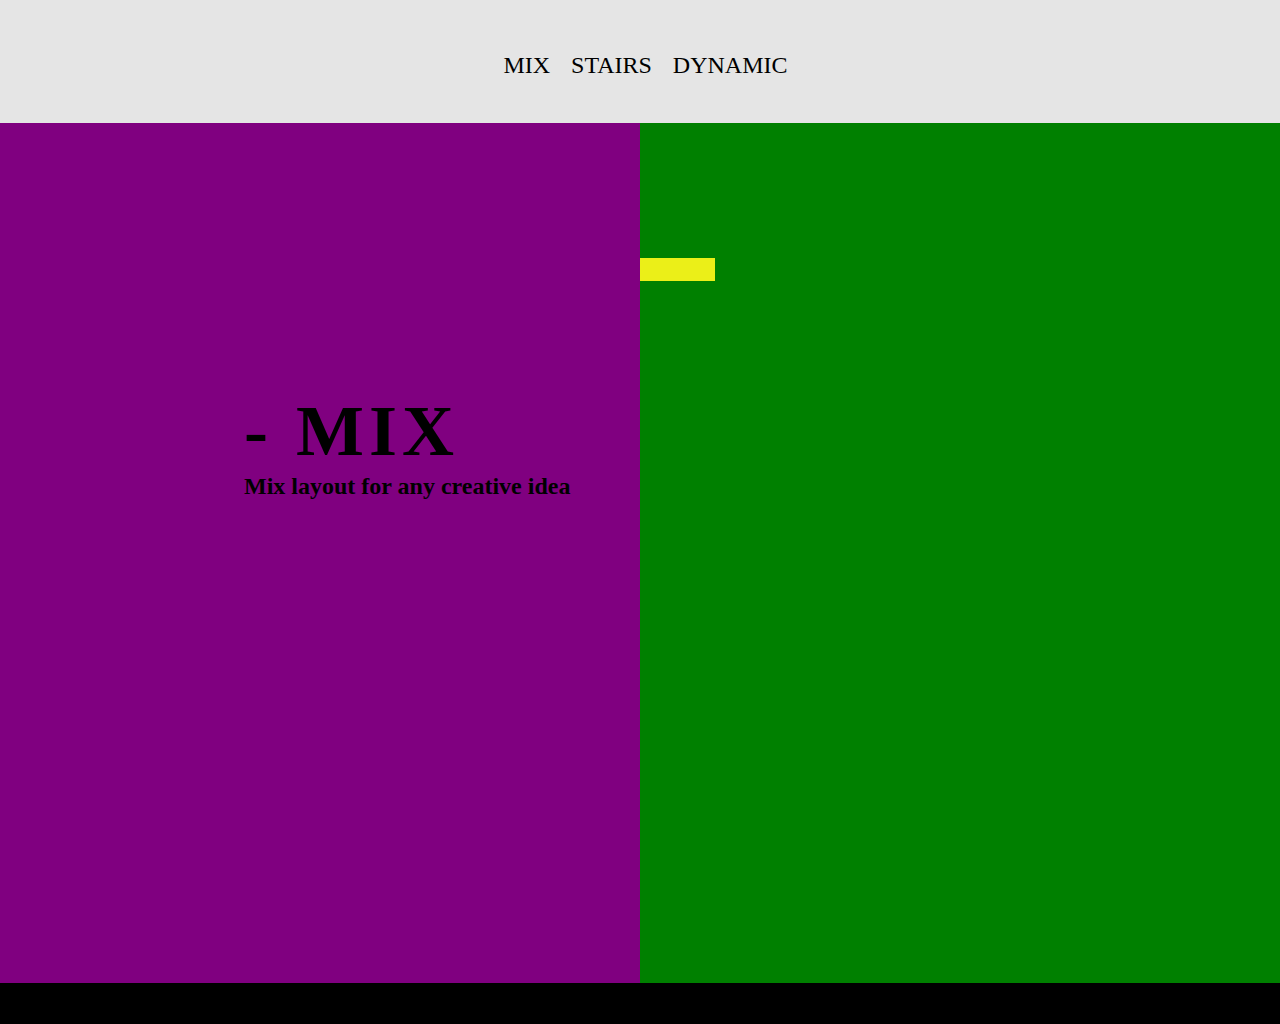
==== index.html @ 17c913b2 "Create the left & right sections for the first layout" ====
<!DOCTYPE html>
<html>
    <!-- meta data -->
    <head> 
            <meta charset="UTF-8">
            <link rel="stylesheet" type="text/css" href="includes/stylesheet.css">
            <title>Orr Baruch</title>
    </head>
    <body id="mixLayout">
        <div id="wrapper">
            <header>
                <nav>
                    <ul>
                        <li class="selected"><a href="#">MIX</a></li>
                        <li><a href="layout2.html">STAIRS</a></li>
                        <li><a href="layout3.html">DYNAMIC</a></li>
                    </ul>
                </nav>
            </header>
            <main>
                <section class="leftSection">
                    <section>
                        <h1>- MIX</h1>
                        <h5>Mix layout for any creative idea</h5>
                    </section>
                </section>
                <section class="rightSection">
                   <section class="rectangle4"></section>
                </section>
                <div class="clear"></div>
            </main>
            <footer>
            </footer>
        </div>
    </body>
</html>
---- includes/stylesheet.css ----
*{
    margin:0;
    padding:0;
}


.test{
    color:red;
}

/* centered */
#wrapper {
    margin: 0 auto;
}

nav, aside, section,article, header,footer, main{
    display: block;
}

body{
    font-family:Amiko;
}

header{
    height: 123px;
    background: #E5E5E5;
}

nav  {
    position: relative;
    /* margin: 50% auto; */
    top: 52px;
    margin: 0 38%;
    width: 50%;
}


nav > ul > li{
    display: inline-block;
    margin-left:17px;
}

/* nav > ul > li.selected a {
    border: solid 10px #F72828;
    border-radius: 20px;
} */

/* '>' direct son */
nav > ul > li > a {
    color: #000000;
    font-family:Amiko;
    font-size: 24px;
    text-decoration: none;
}

.leftSection{
    width: 50%;
    height: 860px;
    background: purple;
    float: left;
}

.leftSection > section{
    top: 267px;
    position: relative;
    left: 244px;
}

.leftSection > section > h1{
    letter-spacing: 5px;
    font-size:72px;
}

.leftSection > section > h5{
    font-size:24px;
}


.rightSection{
    width: 50%;
    height: 860px;
    background:green;
    float: left;
}


.rightSection > section{
    background:#EBEF18;
}

.rightSection > .rectangle4{
    width:75px;
    height: 23px;
    float: left;
    top:135px;
    position:relative;
}

.rightSection > .rectangle4{
    width:75px;
    height: 23px;
    float: left;
    top:135px;
    position:relative;
}

.clear {
    clear: both;
}

footer{
    background: #000000;
    height: 41px;
    width: 100%;
    bottom: 0;
}

#stairsLayout footer {
    position: fixed;
}
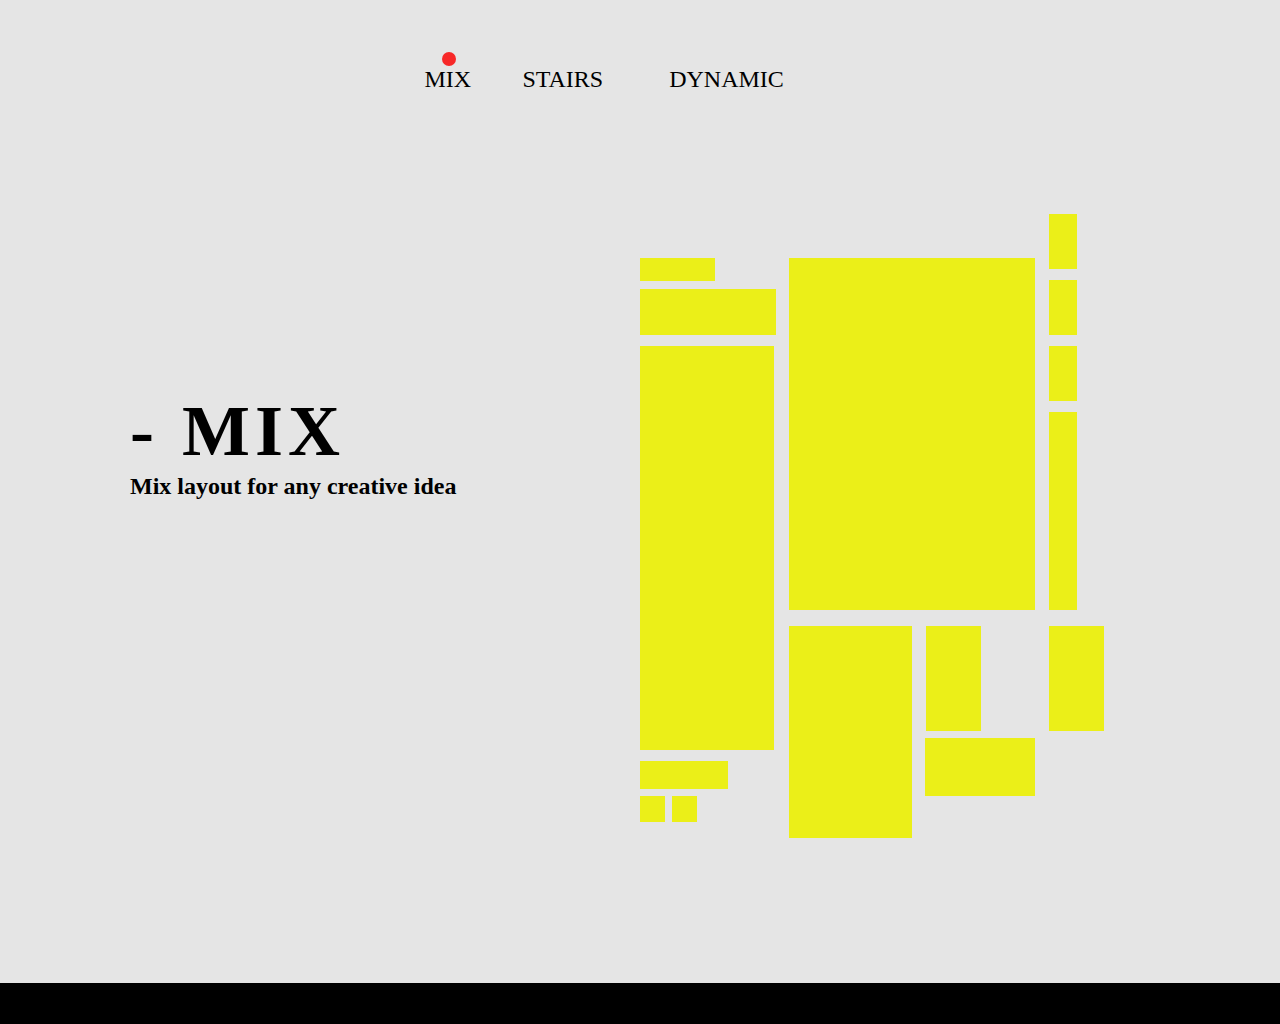
==== commit 37725044: "finished page 1" ====
--- a/index.html
+++ b/index.html
@@ -11,6 +11,7 @@
             <header>
                 <nav>
                     <ul>
+                        <p> </p>
                         <li class="selected"><a href="#">MIX</a></li>
                         <li><a href="layout2.html">STAIRS</a></li>
                         <li><a href="layout3.html">DYNAMIC</a></li>
@@ -25,7 +26,28 @@
                     </section>
                 </section>
                 <section class="rightSection">
-                   <section class="rectangle4"></section>
+                    <section class="rightColumn">
+                        <section class="rectangle4"></section>
+                        <section class="rectangle5"></section>
+                        <section class="rectangle6"></section>
+                        <section class="rectangle10"></section>
+                        <section class="rectangle11"></section>
+                        <section class="rectangle11a"></section>
+                    </section>
+                    <section class="midColumn">
+                            <section class="rectangle2"></section>
+                            <section class="rectangle7"></section>
+                            <section class="rectangle8"></section>
+                            <section class="rectangle9"></section>
+                    </section>
+                    <section class="leftColumn">
+                            <section class="rectangle3"></section>
+                            <section class="rectangle3a"></section>
+                            <section class="rectangle3b"></section>
+                            <section class="rectangle3c"></section>
+                            <section class="rectangle8a"></section>
+                            
+                    </section>
                 </section>
                 <div class="clear"></div>
             </main>
--- a/includes/stylesheet.css
+++ b/includes/stylesheet.css
@@ -3,11 +3,6 @@
     padding:0;
 }
 
-
-.test{
-    color:red;
-}
-
 /* centered */
 #wrapper {
     margin: 0 auto;
@@ -17,7 +12,7 @@
     display: block;
 }
 
-body{
+#mixLaout{
     font-family:Amiko;
 }
 
@@ -28,23 +23,57 @@
 
 nav  {
     position: relative;
-    /* margin: 50% auto; */
+    margin: 50% auto;
     top: 52px;
-    margin: 0 38%;
-    width: 50%;
-}
-
-
-nav > ul > li{
+    margin: 0% 33%;
+    width: 100%;
+}
+
+
+nav > ul li{
     display: inline-block;
-    margin-left:17px;
-}
-
-/* nav > ul > li.selected a {
-    border: solid 10px #F72828;
-    border-radius: 20px;
-} */
-
+    margin-right:14px;
+    margin-left: 48px;
+    position: relative;
+}
+ 
+.selected {
+    position: relative;
+    width: 14px;
+    height: 14px;
+    margin-left:20px;
+    background-color: #F72828;
+    border-radius: 50%;
+    display:inline-block; 
+}
+
+nav ul li:nth-child(3) , li:nth-child(4){ 
+    top:14px;
+}
+.selected a{
+    position:relative;
+    top:14px;
+    right:18px;
+}
+
+
+#stairsLayout .selected {
+    width: 14px;
+    height: 14px; 
+    top: 34px;
+    margin-bottom:75px;
+    background: #F72828;
+    border-radius: 110%;
+}
+
+#dynamicLayout .selected {
+    width: 14px;
+    height: 14px; 
+    top: 34px;
+    margin-bottom:75px;
+    background: #F72828;
+    border-radius: 110%;
+} 
 /* '>' direct son */
 nav > ul > li > a {
     color: #000000;
@@ -53,17 +82,19 @@
     text-decoration: none;
 }
 
-.leftSection{
+#mixLayout .leftSection{
     width: 50%;
     height: 860px;
-    background: purple;
-    float: left;
+    background: #E5E5E5;
+    float: left;
+    clear: both;
 }
 
 .leftSection > section{
     top: 267px;
     position: relative;
-    left: 244px;
+    left:130px;
+
 }
 
 .leftSection > section > h1{
@@ -73,36 +104,190 @@
 
 .leftSection > section > h5{
     font-size:24px;
-}
-
-
-.rightSection{
+    width: 374px;
+    height: 33px;
+    clear:both;
+}
+
+
+#mixLayout .rightSection {
     width: 50%;
     height: 860px;
-    background:green;
-    float: left;
-}
-
-
-.rightSection > section{
-    background:#EBEF18;
-}
-
-.rightSection > .rectangle4{
+    background: #E5E5E5;
+    float: left;
+    position:relative; 
+}
+
+.rightColumn{
+    float: left;
+    position:relative;
+}
+
+.rectangle4{
+    margin-top:135px;
+    background:#EBEF18;
     width:75px;
     height: 23px;
-    float: left;
     top:135px;
-    position:relative;
-}
-
-.rightSection > .rectangle4{
-    width:75px;
-    height: 23px;
-    float: left;
-    top:135px;
-    position:relative;
-}
+    float:left;
+    clear:left;
+}
+
+.rectangle5{    
+    margin-top:8px; 
+    background:#EBEF18;
+    margin-right:13px;
+    width:136px;
+    height: 46px;    
+    float:left;
+    clear:left;
+}
+
+.rectangle6{
+    margin-right:15px;
+    margin-top:11px; 
+    width:134px;
+    height: 404px;
+    clear:left;    
+    float:left;
+    background:#EBEF18;
+}
+
+.rectangle10{
+    margin-top:11px; 
+    width:88px;
+    height: 28px;
+    clear:left;    
+    float:left;
+    background:#EBEF18;
+}
+
+.rectangle11{
+    margin-top:7px; 
+    width:25px;
+    height:26px; 
+    clear:left;
+    float:left;
+    background:#EBEF18;
+}
+
+.rectangle11a{
+    margin-top:7px; 
+    margin-left:7px; 
+    width:25px;
+    height:26px; 
+    background:#EBEF18;
+    float:left;
+}
+
+.midColumn{
+    float: left;
+    position: relative;
+}
+
+.rectangle2{ 
+    margin-top:135px;
+    width:246px;
+    height:352px;
+    background:#EBEF18;
+    float:left;
+    clear:right;
+}
+
+.rectangle7{
+    width:123px;
+    height:212px;
+    margin-top:16px;
+    margin-right:14px;
+    background:#EBEF18;
+    float:left;
+    clear:left;
+}
+
+.rectangle8{
+    width:55px;
+    height:105px;
+    margin-top:16px;
+    margin-right:41px;
+    background:#EBEF18;
+    float:left;
+}
+
+.rectangle9{
+    width:110px;
+    height:58px;
+    margin-top:-100px;
+    background:#EBEF18;
+    float:right;
+    clear:left;
+}
+
+.leftColumn{
+    float: left;
+    position: relative;
+}
+
+.rectangle3{
+    margin-top:91px;
+    margin-left:14px;
+    width:28px;
+    height:55px;
+    background:#EBEF18;
+    float:left;
+    clear:left;
+}
+
+.rectangle3a{
+    margin-top:11px;
+    margin-left:14px;
+    width:28px;
+    height:55px;
+    background:#EBEF18;
+    float:left;
+    clear:left;
+}
+
+.rectangle3b{
+    margin-top:11px;
+    margin-left:14px;
+    width:28px;
+    height:55px;
+    background:#EBEF18;
+    float:left;
+    clear:left;
+}
+
+.rectangle3c{
+    margin-top:11px;
+    margin-left:14px;
+    width:28px;
+    height:198px;
+    background:#EBEF18;
+    float:left;
+    clear:left;
+}
+
+.rectangle8a{
+    margin-top:16px;
+    margin-left:14px;
+    width:55px;
+    height:105px;
+    background:#EBEF18;
+    float:right;
+    clear:left;
+}
+/* ---------------------page 2------------------ */
+
+.rectangleEx2{
+    margin-top:16px;
+    margin-left:14px;
+    width:457px;
+    height:299px;
+    background:#C4C4C4;
+    float:right;
+    clear:left;
+}
+
 
 .clear {
     clear: both;
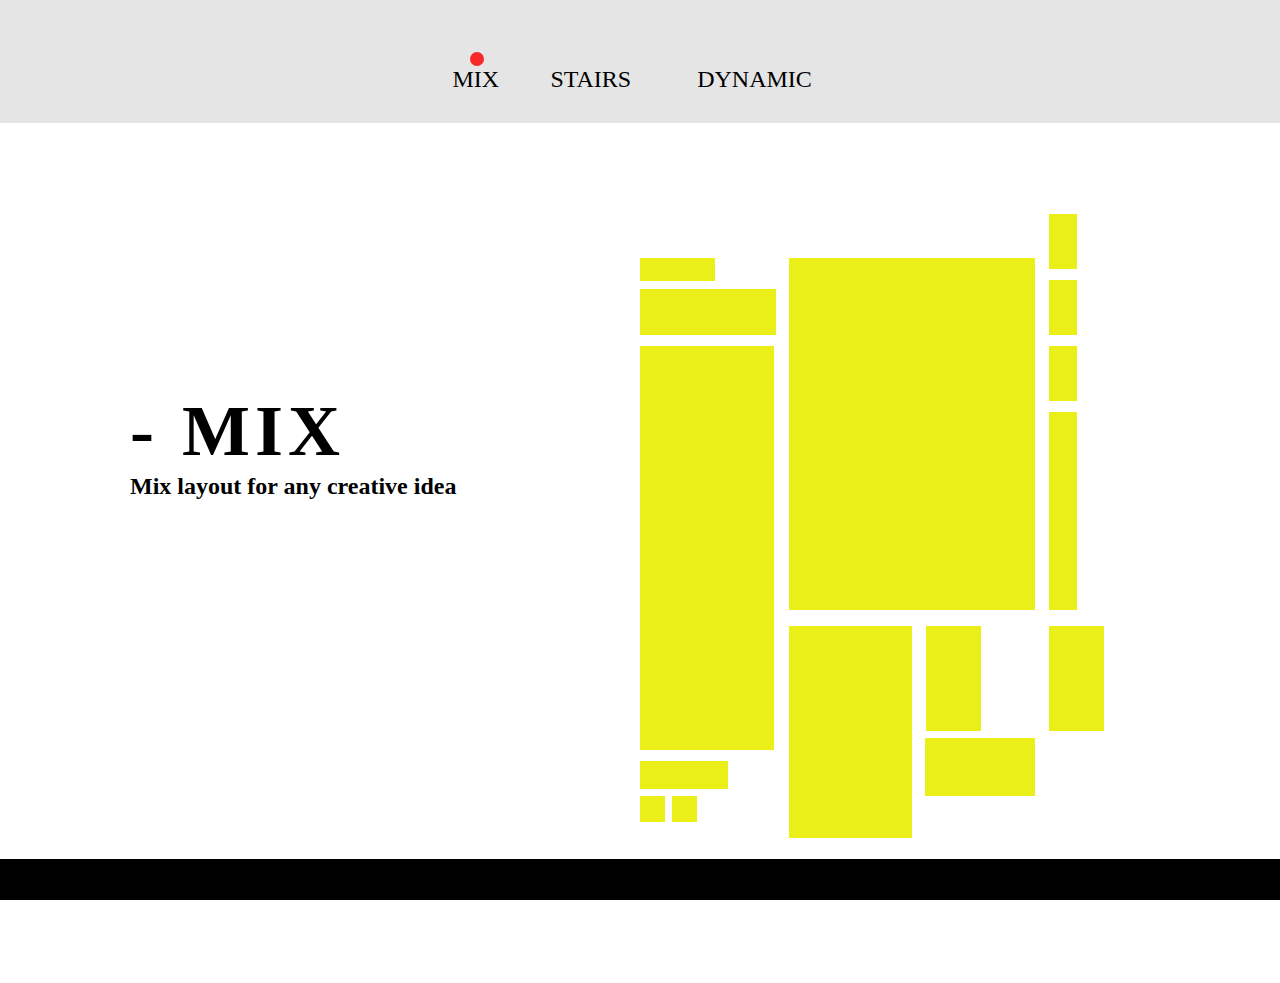
==== commit 7b9686ac: "Layout 2 + Layout 3" ====
--- a/index.html
+++ b/index.html
@@ -11,7 +11,6 @@
             <header>
                 <nav>
                     <ul>
-                        <p> </p>
                         <li class="selected"><a href="#">MIX</a></li>
                         <li><a href="layout2.html">STAIRS</a></li>
                         <li><a href="layout3.html">DYNAMIC</a></li>
@@ -26,7 +25,7 @@
                     </section>
                 </section>
                 <section class="rightSection">
-                    <section class="rightColumn">
+                    <section class="leftColumn">
                         <section class="rectangle4"></section>
                         <section class="rectangle5"></section>
                         <section class="rectangle6"></section>
@@ -40,13 +39,12 @@
                             <section class="rectangle8"></section>
                             <section class="rectangle9"></section>
                     </section>
-                    <section class="leftColumn">
+                    <section class="rightColumn">
                             <section class="rectangle3"></section>
                             <section class="rectangle3a"></section>
                             <section class="rectangle3b"></section>
                             <section class="rectangle3c"></section>
                             <section class="rectangle8a"></section>
-                            
                     </section>
                 </section>
                 <div class="clear"></div>
--- a/includes/stylesheet.css
+++ b/includes/stylesheet.css
@@ -12,118 +12,127 @@
     display: block;
 }
 
-#mixLaout{
+#mixLayout{
     font-family:Amiko;
 }
 
-header{
+#mixLayout header, #stairsLayout header {
     height: 123px;
     background: #E5E5E5;
 }
 
-nav  {
-    position: relative;
-    margin: 50% auto;
+#mixLayout nav, #stairsLayout nav  {
+    position: relative;
     top: 52px;
     margin: 0% 33%;
-    width: 100%;
-}
-
-
-nav > ul li{
+}
+
+
+#mixLayout nav  ul  li, #stairsLayout nav  ul  li { 
     display: inline-block;
     margin-right:14px;
+    position: relative;
     margin-left: 48px;
-    position: relative;
 }
  
+
+
 .selected {
     position: relative;
     width: 14px;
     height: 14px;
-    margin-left:20px;
     background-color: #F72828;
     border-radius: 50%;
-    display:inline-block; 
-}
-
-nav ul li:nth-child(3) , li:nth-child(4){ 
+}
+
+#mixLayout nav ul li:nth-child(2) , #mixLayout nav ul li:nth-child(3) {  
     top:14px;
 }
-.selected a{
+
+
+#stairsLayout nav ul li:nth-child(1){
+    top:14px;
+    margin-right:18px;
+}
+
+#stairsLayout nav ul li:nth-child(3){
+    top:14px;
+    margin-left:65px;
+}
+
+
+#mixLayout .selected a{
     position:relative;
     top:14px;
     right:18px;
 }
 
-
-#stairsLayout .selected {
-    width: 14px;
-    height: 14px; 
-    top: 34px;
-    margin-bottom:75px;
-    background: #F72828;
-    border-radius: 110%;
-}
-
-#dynamicLayout .selected {
-    width: 14px;
-    height: 14px; 
-    top: 34px;
-    margin-bottom:75px;
-    background: #F72828;
-    border-radius: 110%;
-} 
-/* '>' direct son */
-nav > ul > li > a {
+#stairsLayout .selected a{
+    position: relative;
+    right:28px;
+    top:14px;
+}
+
+
+#dynamicLayout .selected a{
+    position: relative;
+    top:14px;
+    right:30px;
+}
+
+nav > ul  li a {
     color: #000000;
     font-family:Amiko;
     font-size: 24px;
     text-decoration: none;
 }
-
+/*-------------------- page 1 ---------------------------*/
 #mixLayout .leftSection{
     width: 50%;
     height: 860px;
-    background: #E5E5E5;
     float: left;
     clear: both;
 }
 
-.leftSection > section{
+#mixLayout .leftSection > section{
     top: 267px;
     position: relative;
     left:130px;
 
 }
 
-.leftSection > section > h1{
+#mixLayout .leftSection > section > h1{
     letter-spacing: 5px;
     font-size:72px;
 }
 
-.leftSection > section > h5{
+#mixLayout .leftSection > section > h5{
     font-size:24px;
     width: 374px;
     height: 33px;
     clear:both;
 }
 
+#mixLayout .leftSection{
+    width: 50%;
+    height: 860px;
+    float: left;
+    clear: both;
+}
 
 #mixLayout .rightSection {
     width: 50%;
     height: 860px;
-    background: #E5E5E5;
     float: left;
     position:relative; 
 }
 
-.rightColumn{
+#mixLayout .leftColumn{
     float: left;
     position:relative;
 }
 
-.rectangle4{
+#mixLayout .rectangle4{
     margin-top:135px;
     background:#EBEF18;
     width:75px;
@@ -133,7 +142,7 @@
     clear:left;
 }
 
-.rectangle5{    
+#mixLayout .rectangle5{    
     margin-top:8px; 
     background:#EBEF18;
     margin-right:13px;
@@ -143,7 +152,7 @@
     clear:left;
 }
 
-.rectangle6{
+#mixLayout .rectangle6{
     margin-right:15px;
     margin-top:11px; 
     width:134px;
@@ -153,7 +162,7 @@
     background:#EBEF18;
 }
 
-.rectangle10{
+#mixLayout .rectangle10{
     margin-top:11px; 
     width:88px;
     height: 28px;
@@ -162,7 +171,7 @@
     background:#EBEF18;
 }
 
-.rectangle11{
+#mixLayout .rectangle11{
     margin-top:7px; 
     width:25px;
     height:26px; 
@@ -171,7 +180,7 @@
     background:#EBEF18;
 }
 
-.rectangle11a{
+#mixLayout .rectangle11a{
     margin-top:7px; 
     margin-left:7px; 
     width:25px;
@@ -180,12 +189,12 @@
     float:left;
 }
 
-.midColumn{
-    float: left;
-    position: relative;
-}
-
-.rectangle2{ 
+#mixLayout .midColumn{
+    float: left;
+    position: relative;
+}
+
+#mixLayout .rectangle2{ 
     margin-top:135px;
     width:246px;
     height:352px;
@@ -194,7 +203,7 @@
     clear:right;
 }
 
-.rectangle7{
+#mixLayout .rectangle7{
     width:123px;
     height:212px;
     margin-top:16px;
@@ -204,7 +213,7 @@
     clear:left;
 }
 
-.rectangle8{
+#mixLayout .rectangle8{
     width:55px;
     height:105px;
     margin-top:16px;
@@ -213,7 +222,7 @@
     float:left;
 }
 
-.rectangle9{
+#mixLayout .rectangle9{
     width:110px;
     height:58px;
     margin-top:-100px;
@@ -222,12 +231,12 @@
     clear:left;
 }
 
-.leftColumn{
-    float: left;
-    position: relative;
-}
-
-.rectangle3{
+#mixLayout .rightColumn{
+    float: left;
+    position: relative;
+}
+
+#mixLayout .rectangle3{
     margin-top:91px;
     margin-left:14px;
     width:28px;
@@ -237,7 +246,7 @@
     clear:left;
 }
 
-.rectangle3a{
+#mixLayout .rectangle3a{
     margin-top:11px;
     margin-left:14px;
     width:28px;
@@ -247,7 +256,7 @@
     clear:left;
 }
 
-.rectangle3b{
+#mixLayout .rectangle3b{
     margin-top:11px;
     margin-left:14px;
     width:28px;
@@ -257,7 +266,7 @@
     clear:left;
 }
 
-.rectangle3c{
+#mixLayout .rectangle3c{
     margin-top:11px;
     margin-left:14px;
     width:28px;
@@ -267,7 +276,7 @@
     clear:left;
 }
 
-.rectangle8a{
+#mixLayout .rectangle8a{
     margin-top:16px;
     margin-left:14px;
     width:55px;
@@ -276,18 +285,117 @@
     float:right;
     clear:left;
 }
+
+
 /* ---------------------page 2------------------ */
-
-.rectangleEx2{
-    margin-top:16px;
-    margin-left:14px;
+ #stairsLayout .leftColumn{
+    float:left;
+    clear:right;
+    right:832px;
+    margin-left:151px;
+    position: absolute;
+}
+
+#stairsLayout .leftColumn section{
+    margin-top:70px;
+    width:457px;
+    height:299px;
+    float:left;
+    clear:both;
+    background:#C4C4C4;
+ }
+
+
+#stairsLayout .midColumn{
+    margin-top:287px;
+    float:right;
+    clear:left;
+    position: relative;
+    margin-right:320px;  
+}
+
+#stairsLayout .midColumn section{ 
+    margin-bottom:70px;
     width:457px;
     height:299px;
     background:#C4C4C4;
-    float:right;
-    clear:left;
-}
-
+    float:left;
+    clear:both;
+    position:relative;    
+}
+
+#stairsLayout .rightColumn {
+    float:right;
+    clear:left;
+    position: absolute;    
+    right:0px;
+}
+
+#stairsLayout .rightColumn section{
+    width: 169px;
+    height:1925px;
+    background: #EBEF18;
+    position: relative;    
+}
+
+
+#stairsLayout .rightColumn section{
+    width: 169px;
+    height:1925px;
+    background: #EBEF18;
+    position: relative;    
+}
+
+#stairsLayout .rightColumn .blackBox1 {
+    position:relative;
+    width: 80px;
+    height: 80px;
+    bottom:1852px;
+    background:linear-gradient(0deg, #000000, #000000), #000000;
+}
+
+#stairsLayout .rightColumn .blackBox2 {
+    width: 80px;
+    height: 80px;
+    background: linear-gradient(0deg, #000000, #000000), #000000;
+    bottom:1382px;
+    position:relative;
+}
+
+#stairsLayout .rightColumn .whiteBox {
+    width: 80px;
+    height: 80px;
+    right:0px;
+    float:right;
+    bottom: 1758px;
+    position:relative;
+    background: linear-gradient(0deg, #FFFFFF, #FFFFFF), #000000; 
+}
+
+#stairsLayout .rightColumn ul {
+    font-family: Amiko;
+    list-style:none;
+    font-style: normal;
+    font-weight: normal;
+    text-align: center;
+    position:relative;
+    width: 81px;
+    height: 641px;
+    top:-855px;
+    margin-left: 45px;
+}
+
+#stairsLayout .rightColumn > ul li a {
+    font-style: normal;
+    font-weight: normal;
+    font-size: 96px;
+    line-height: 128px;
+    /* display: flex;  */
+    align-items: flex-end;
+    text-align: center;
+    color:#000000;
+    text-decoration: none;
+}
 
 .clear {
     clear: both;
@@ -300,6 +408,111 @@
     bottom: 0;
 }
 
-#stairsLayout footer {
+footer {
     position: fixed;
+}
+
+/*--------------page 3--------------------*/
+
+#dynamicLayout header  {
+    position: relative;
+    height: 123px;
+    background: #F2E9E9;
+}
+
+    
+#dynamicLayout header #boxTop {
+    width: 80px;
+    height: 80px;
+    margin-right:24px;
+    background: black;
+    float:right;
+    clear:both;
+}
+
+
+#dynamicLayout nav  {
+    /* background:#F2E9E9; */
+    height: 995px;
+    width: 30%;
+    background: #E5E5E5;
+    display: inline-block;
+    margin-right: 64px;
+    float: left;
+}
+
+#dynamicLayout nav ul {
+    margin-left: 38px;
+    position: relative;
+    top: 123px;
+}
+
+#dynamicLayout nav  ul li {   
+    display: inline-block;
+    
+}
+
+#dynamicLayout nav  ul li:nth-child(2) {     
+    margin-left: 17px;
+}
+
+#dynamicLayout nav  ul li:nth-child(2) {     
+    padding-right:58px;
+}
+
+#dynamicLayout nav  ul li:nth-child(3) { 
+    bottom:14px;
+}
+
+#dynamicLayout section.rightNavBlock {
+    width: 10%;
+    height:995px;
+    background:rgba(24, 239, 33, 0.3);
+    position: absolute; 
+    float: right;
+    right:0%;
+}
+
+#squareSurface {
+    width: 55%;
+    display: inline-block;
+    margin-top: 123px;
+    float: left;
+}
+
+#dynamicLayout footer {
+    width: 1440px;
+    height:463px;
+    margin-left:200px;
+    background: #EBEF18;
+    position: relative;
+    float:right; 
+}
+
+#dynamicLayout #createSquareBtn {
+    width: 80px;
+    height: 80px;
+    margin-right:24px;
+    background: black;
+    float:right;
+    clear:both;
+    display: block;
+    outline: none;
+    border: 0;
+    margin-top: 21px;
+}
+
+#dynamicLayout .squareCard {
+    background: #000000;
+    display: inline-block;
+    margin-right: 64px;
+    position: relative;
+}
+
+#dynamicLayout .squareCard .squareText {
+    color: white;
+    font-style: normal;
+    text-align: center;
+    display: inline-block;
+    font-size: 64px;
 }